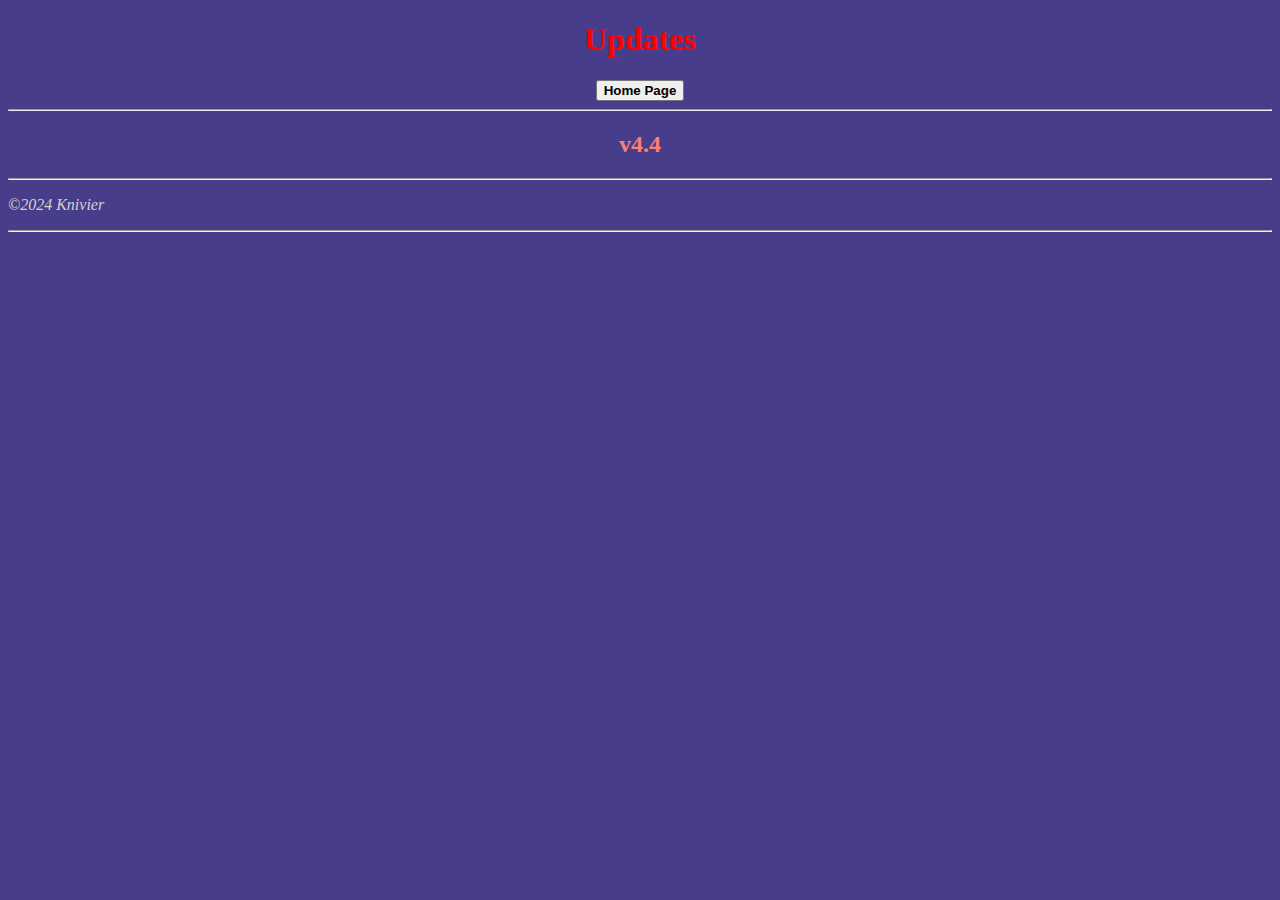
==== page2.html @ c0dd84af "changes to base FMS" ====
<!DOCTYPE html>
<html> <!---->
  <head>
    <meta charset="utf-8" />
    <title>Troll Game Updates</title>
  </head>
<link rel="stylesheet" type="text/css" href="style2.css" />
  <body style="background-color: darkslateblue; color: lightgrey">
    <div
      class="page"
    >
      <header>
        <h1 style="text-align: center; color: red">
          Updates
        </h1>
        <h4 style="margin: auto; text-align: center;">
          <form action="index.html" method="get">
            <button class="button button1" type="submit"     onclick="myFunction()">
              <b>Home Page</b>
            </button>
          </form>
        </h4>
      </header>
      <hr/>
      <!-- <Button Layout> -->
<section>
        <h2 style="text-align: center; color: salmon">v4.4</h2>
        <p style="text-align: center;"></p>
      </section>
     </hr>
<section>   
      <hr/>      
        <p><em>&copy;2024 Knivier</em></p>
      </footer>
    </div>
    <hr/>
  </body>
</html>
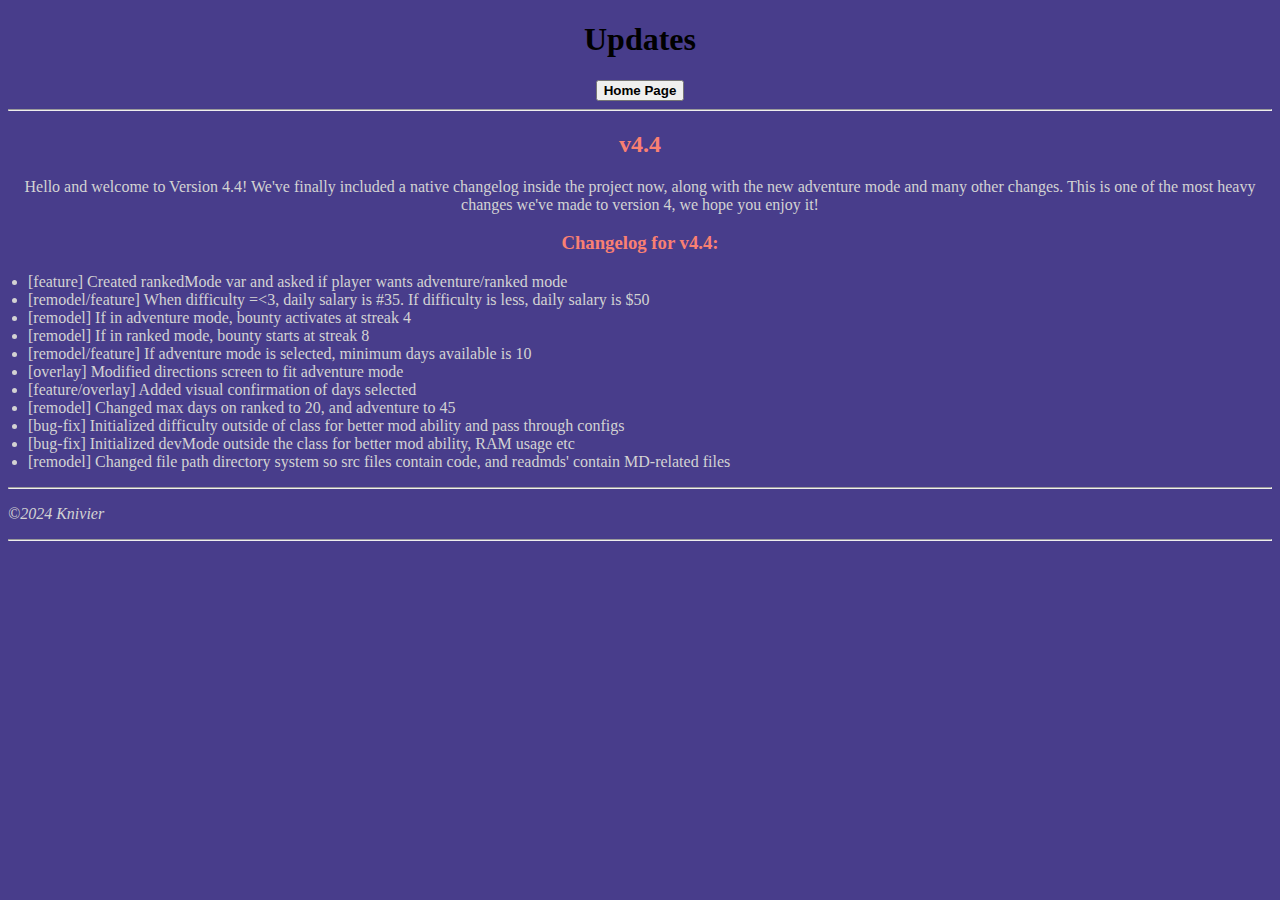
==== commit 2a6b4df4: "content changes" ====
--- a/page2.html
+++ b/page2.html
@@ -10,7 +10,7 @@
       class="page"
     >
       <header>
-        <h1 style="text-align: center; color: red">
+        <h1 style="text-align: center; color: black">
           Updates
         </h1>
         <h4 style="margin: auto; text-align: center;">
@@ -25,8 +25,24 @@
       <!-- <Button Layout> -->
 <section>
         <h2 style="text-align: center; color: salmon">v4.4</h2>
-        <p style="text-align: center;"></p>
-      </section>
+        <p style="text-align: center;">Hello and welcome to Version 4.4! We've finally included a native changelog inside the project now, along with the new adventure mode and many other changes. This is one of the most heavy changes we've made to version 4, we hope you enjoy it!</p>
+     
+        <h3 style="text-align: center; color: salmon">Changelog for v4.4:</h3>
+        <ul style="padding-left: 20px;">
+            <li>[feature] Created rankedMode var and asked if player wants adventure/ranked mode</li>
+            <li>[remodel/feature] When difficulty =<3, daily salary is #35. If difficulty is less, daily salary is $50</li>
+            <li>[remodel] If in adventure mode, bounty activates at streak 4</li>
+            <li>[remodel] If in ranked mode, bounty starts at streak 8</li>
+            <li>[remodel/feature] If adventure mode is selected, minimum days available is 10</li>
+            <li>[overlay] Modified directions screen to fit adventure mode</li>
+            <li>[feature/overlay] Added visual confirmation of days selected</li>
+            <li>[remodel] Changed max days on ranked to 20, and adventure to 45</li>
+            <li>[bug-fix] Initialized difficulty outside of class for better mod ability and pass through configs</li>
+            <li>[bug-fix] Initialized devMode outside the class for better mod ability, RAM usage etc</li>
+            <li>[remodel] Changed file path directory system so src files contain code, and readmds' contain MD-related files</li>
+        </ul>
+
+</section>
      </hr>
 <section>   
       <hr/>      
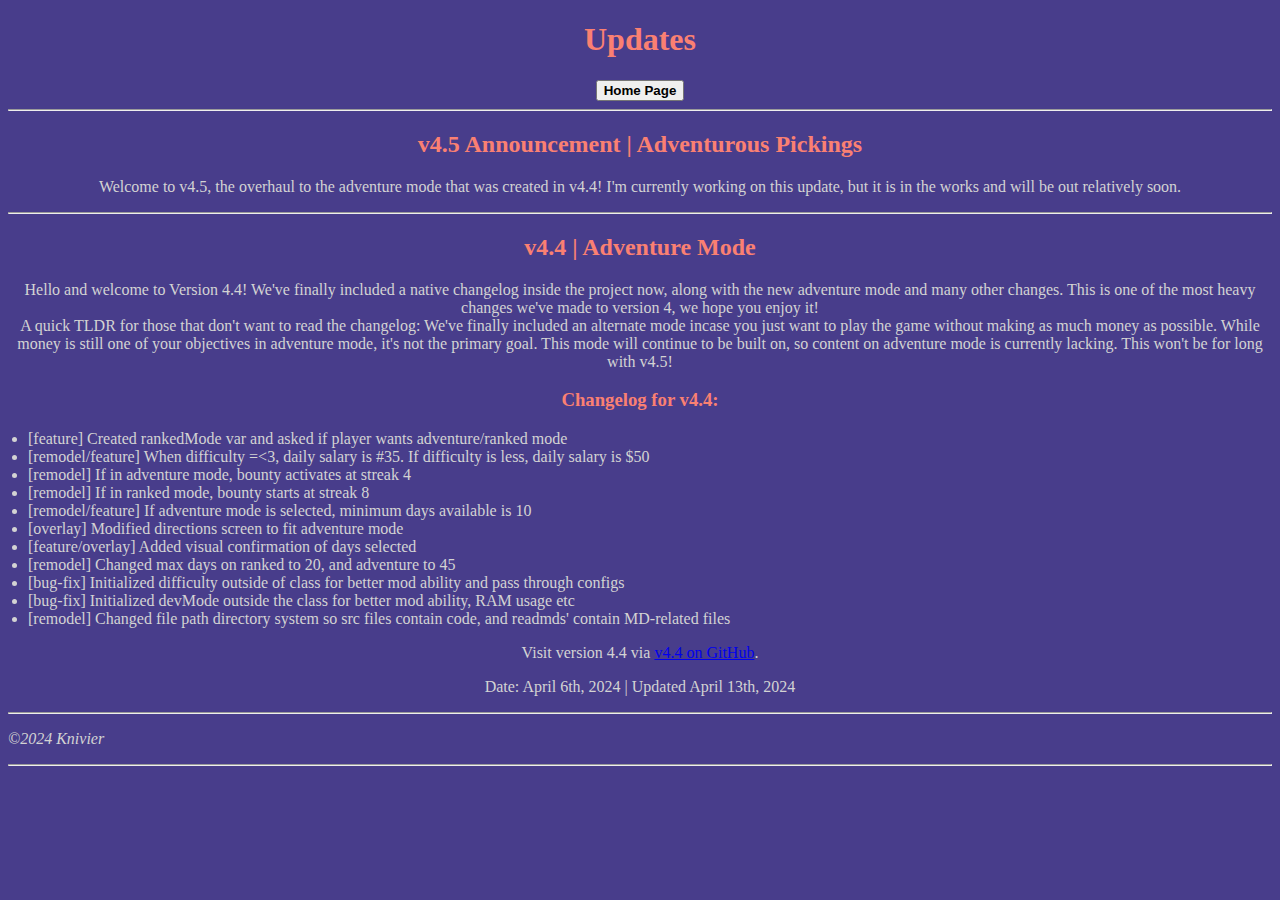
==== commit 52c5b857: "content changes" ====
--- a/page2.html
+++ b/page2.html
@@ -1,54 +1,76 @@
 <!DOCTYPE html>
-<html> <!---->
-  <head>
-    <meta charset="utf-8" />
-    <title>Troll Game Updates</title>
-  </head>
+<html>
+<!---->
+
+<head>
+  <meta charset="utf-8" />
+  <title>Troll Game Updates</title>
+</head>
 <link rel="stylesheet" type="text/css" href="style2.css" />
-  <body style="background-color: darkslateblue; color: lightgrey">
-    <div
-      class="page"
-    >
-      <header>
-        <h1 style="text-align: center; color: black">
-          Updates
-        </h1>
-        <h4 style="margin: auto; text-align: center;">
-          <form action="index.html" method="get">
-            <button class="button button1" type="submit"     onclick="myFunction()">
-              <b>Home Page</b>
-            </button>
-          </form>
-        </h4>
-      </header>
-      <hr/>
-      <!-- <Button Layout> -->
-<section>
-        <h2 style="text-align: center; color: salmon">v4.4</h2>
-        <p style="text-align: center;">Hello and welcome to Version 4.4! We've finally included a native changelog inside the project now, along with the new adventure mode and many other changes. This is one of the most heavy changes we've made to version 4, we hope you enjoy it!</p>
-     
-        <h3 style="text-align: center; color: salmon">Changelog for v4.4:</h3>
-        <ul style="padding-left: 20px;">
-            <li>[feature] Created rankedMode var and asked if player wants adventure/ranked mode</li>
-            <li>[remodel/feature] When difficulty =<3, daily salary is #35. If difficulty is less, daily salary is $50</li>
-            <li>[remodel] If in adventure mode, bounty activates at streak 4</li>
-            <li>[remodel] If in ranked mode, bounty starts at streak 8</li>
-            <li>[remodel/feature] If adventure mode is selected, minimum days available is 10</li>
-            <li>[overlay] Modified directions screen to fit adventure mode</li>
-            <li>[feature/overlay] Added visual confirmation of days selected</li>
-            <li>[remodel] Changed max days on ranked to 20, and adventure to 45</li>
-            <li>[bug-fix] Initialized difficulty outside of class for better mod ability and pass through configs</li>
-            <li>[bug-fix] Initialized devMode outside the class for better mod ability, RAM usage etc</li>
-            <li>[remodel] Changed file path directory system so src files contain code, and readmds' contain MD-related files</li>
-        </ul>
 
-</section>
-     </hr>
-<section>   
-      <hr/>      
-        <p><em>&copy;2024 Knivier</em></p>
+<body style="background-color: darkslateblue; color: lightgrey">
+  <div class="page">
+    <header>
+      <h1 style="text-align: center; color: salmon">
+        Updates
+      </h1>
+      <h4 style="margin: auto; text-align: center;">
+        <form action="index.html" method="get">
+          <button class="button button1" type="submit" onclick="myFunction()">
+            <b>Home Page</b>
+          </button>
+        </form>
+      </h4>
+    </header>
+    <hr />
+    <!-- <Button Layout> -->
+
+    <section>
+      <h2 style="text-align: center; color: salmon">v4.5 Announcement | Adventurous Pickings</h2>
+      <p style="text-align: center;">Welcome to v4.5, the overhaul to the adventure mode that was created in v4.4! I'm currently working on this update, but it is in the works and will be out relatively soon. </p>
+    </section>
+    <hr>
+    <section>
+      <h2 style="text-align: center; color: salmon">v4.4 | Adventure Mode</h2>
+      <p style="text-align: center;">Hello and welcome to Version 4.4! We've finally included a native changelog inside
+        the project now, along with the new adventure mode and many other changes. This is one of the most heavy changes
+        we've made to version 4, we hope you enjoy it! <br>A quick TLDR for those that don't want to read the changelog:
+        We've finally included an alternate mode incase you just want to play the game without making as much money as
+        possible. While money is still one of your objectives in adventure mode, it's not the primary goal. This mode
+        will continue to be built on, so content on adventure mode is currently lacking. This won't be for long with
+        v4.5!</p>
+
+      <h3 style="text-align: center; color: salmon">Changelog for v4.4:</h3>
+      <ul style="padding-left: 20px;">
+        <li>[feature] Created rankedMode var and asked if player wants adventure/ranked mode</li>
+        <li>[remodel/feature] When difficulty =<3, daily salary is #35. If difficulty is less, daily salary is $50</li>
+        <li>[remodel] If in adventure mode, bounty activates at streak 4</li>
+        <li>[remodel] If in ranked mode, bounty starts at streak 8</li>
+        <li>[remodel/feature] If adventure mode is selected, minimum days available is 10</li>
+        <li>[overlay] Modified directions screen to fit adventure mode</li>
+        <li>[feature/overlay] Added visual confirmation of days selected</li>
+        <li>[remodel] Changed max days on ranked to 20, and adventure to 45</li>
+        <li>[bug-fix] Initialized difficulty outside of class for better mod ability and pass through configs</li>
+        <li>[bug-fix] Initialized devMode outside the class for better mod ability, RAM usage etc</li>
+        <li>[remodel] Changed file path directory system so src files contain code, and readmds' contain MD-related
+          files</li>
+      </ul>
+      <p style="text-align: center;">
+        Visit version 4.4 via <a href="https://github.com/knivier/trollgame/releases/tag/v4.4">v4.4 on GitHub</a>.
+      </p>
+
+
+      <p style="text-align: center;">
+        Date: April 6th, 2024 | Updated April 13th, 2024
+      </p>
+    </section>
+    </hr>
+    <section>
+      <hr />
+      <p><em>&copy;2024 Knivier</em></p>
       </footer>
-    </div>
-    <hr/>
-  </body>
-</html>
+  </div>
+  <hr />
+</body>
+
+</html>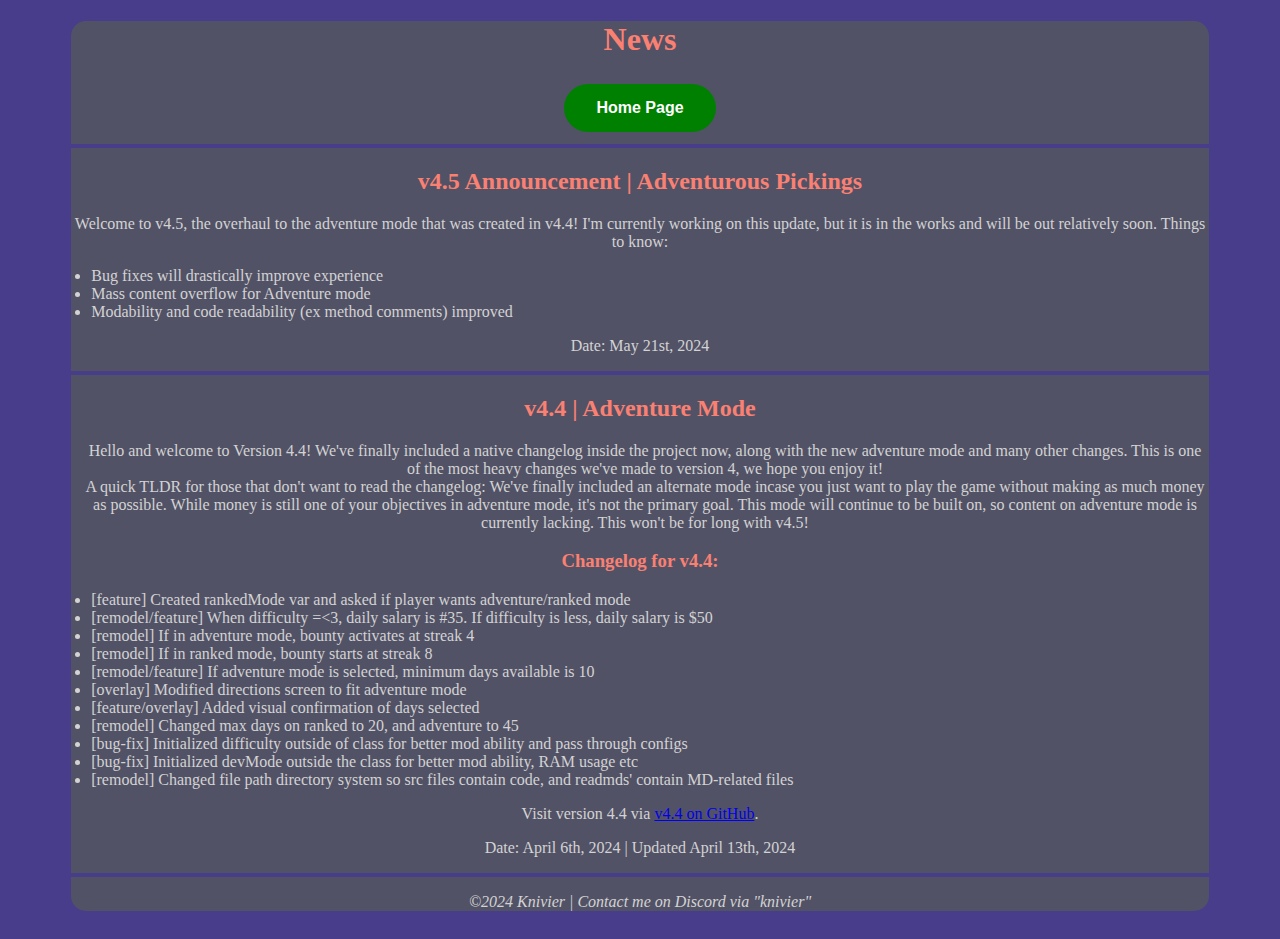
==== commit 71bb81af: "content updates and styling" ====
--- a/page2.html
+++ b/page2.html
@@ -4,7 +4,7 @@
 
 <head>
   <meta charset="utf-8" />
-  <title>Troll Game Updates</title>
+  <title>Troll Game News</title>
 </head>
 <link rel="stylesheet" type="text/css" href="style2.css" />
 
@@ -12,7 +12,7 @@
   <div class="page">
     <header>
       <h1 style="text-align: center; color: salmon">
-        Updates
+        News
       </h1>
       <h4 style="margin: auto; text-align: center;">
         <form action="index.html" method="get">
@@ -27,12 +27,23 @@
 
     <section>
       <h2 style="text-align: center; color: salmon">v4.5 Announcement | Adventurous Pickings</h2>
-      <p style="text-align: center;">Welcome to v4.5, the overhaul to the adventure mode that was created in v4.4! I'm currently working on this update, but it is in the works and will be out relatively soon. </p>
+      <p style="text-align: center;">Welcome to v4.5, the overhaul to the adventure mode that was created in v4.4! I'm
+        currently working on this update, but it is in the works and will be out relatively soon. Things to know: </p>
+      <ul style="padding-left: 20px;">
+        <li>Bug fixes will drastically improve experience</li>
+        <li>Mass content overflow for Adventure mode</li>
+        <li>Modability and code readability (ex method comments) improved</li>
+      </ul>
+
+      <p style="text-align: center;">
+        Date: May 21st, 2024
+      </p>
     </section>
     <hr>
     <section>
       <h2 style="text-align: center; color: salmon">v4.4 | Adventure Mode</h2>
-      <p style="text-align: center;">Hello and welcome to Version 4.4! We've finally included a native changelog inside
+      <p style="text-align: center; padding-left: 10px;">Hello and welcome to Version 4.4! We've finally included a
+        native changelog inside
         the project now, along with the new adventure mode and many other changes. This is one of the most heavy changes
         we've made to version 4, we hope you enjoy it! <br>A quick TLDR for those that don't want to read the changelog:
         We've finally included an alternate mode incase you just want to play the game without making as much money as
@@ -67,7 +78,7 @@
     </hr>
     <section>
       <hr />
-      <p><em>&copy;2024 Knivier</em></p>
+      <p><em>&copy;2024 Knivier | Contact me on Discord via "knivier"</em></p>
       </footer>
   </div>
   <hr />
--- a/style2.css
+++ b/style2.css
@@ -0,0 +1,68 @@
+
+/* width */
+::-webkit-scrollbar {
+      width: 15px;
+    }
+
+    /* Track */
+    ::-webkit-scrollbar-track {
+      box-shadow: inset 0 0 5px black;
+      border-radius: 10px;
+      background: black;
+    }
+
+    /* Handle */
+    ::-webkit-scrollbar-thumb {
+      background: slateblue;
+      border-radius: 8px;
+    }
+
+    /* Handle on hover */
+    ::-webkit-scrollbar-thumb:hover {
+      background: salmon;
+      border-radius: 12px;
+    }
+
+    .button {
+      border: none;
+      color: white;
+      padding: 15px 32px;
+      text-align: center;
+      text-decoration: none;
+      display: inline-block;
+      font-size: 16px;
+      margin: 4px 2px;
+      cursor: pointer;
+      border-radius: 65px;
+      transition-duration: 1s;
+
+
+    }
+
+    .button1 {
+      background-color: green;
+    }
+    .button1:hover {
+      background-color: slateblue;
+      color: white;
+
+    }
+
+hr {
+  height: 4px;
+  border-width: 0;
+  color: darkslateblue;
+  background-color: darkslateblue;
+}
+
+
+.page{
+  width: 90%; 
+  margin: auto; 
+  background-color: rgb(82, 82, 102);
+  border-radius: 15px;
+}
+
+p {
+  text-align: center;
+}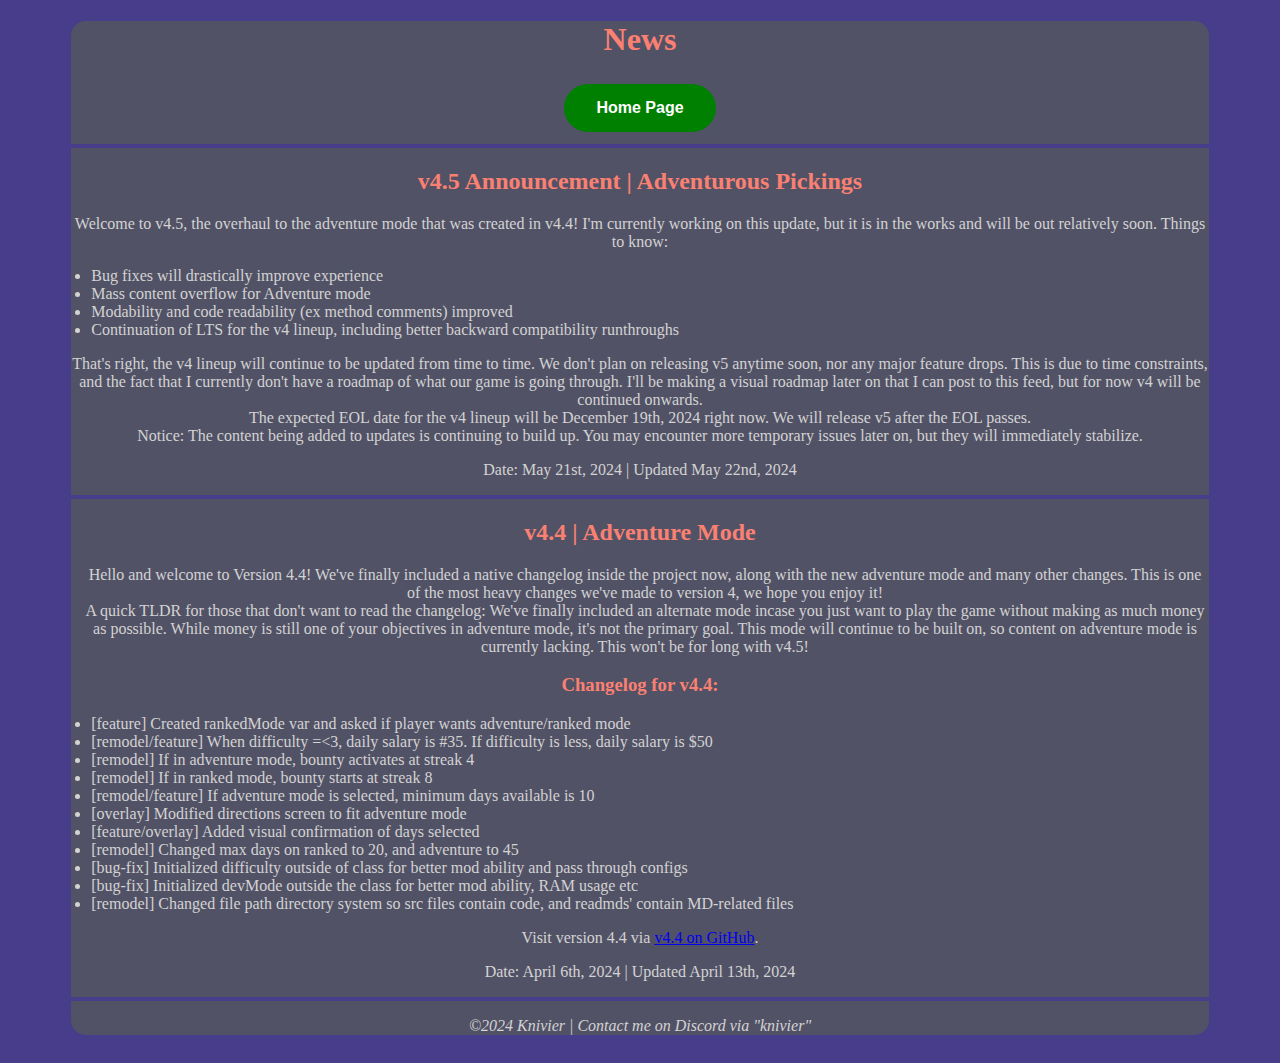
==== commit 6d0656f5: "content updates" ====
--- a/page2.html
+++ b/page2.html
@@ -33,10 +33,11 @@
         <li>Bug fixes will drastically improve experience</li>
         <li>Mass content overflow for Adventure mode</li>
         <li>Modability and code readability (ex method comments) improved</li>
+        <li>Continuation of LTS for the v4 lineup, including better backward compatibility runthroughs</li>
       </ul>
-
+<p>That's right, the v4 lineup will continue to be updated from time to time. We don't plan on releasing v5 anytime soon, nor any major feature drops. This is due to time constraints, and the fact that I currently don't have a roadmap of what our game is going through. I'll be making a visual roadmap later on that I can post to this feed, but for now v4 will be continued onwards. <br> The expected EOL date for the v4 lineup will be December 19th, 2024 right now. We will release v5 after the EOL passes. <br> Notice: The content being added to updates is continuing to build up. You may encounter more temporary issues later on, but they will immediately stabilize.  </p>
       <p style="text-align: center;">
-        Date: May 21st, 2024
+        Date: May 21st, 2024 | Updated May 22nd, 2024
       </p>
     </section>
     <hr>
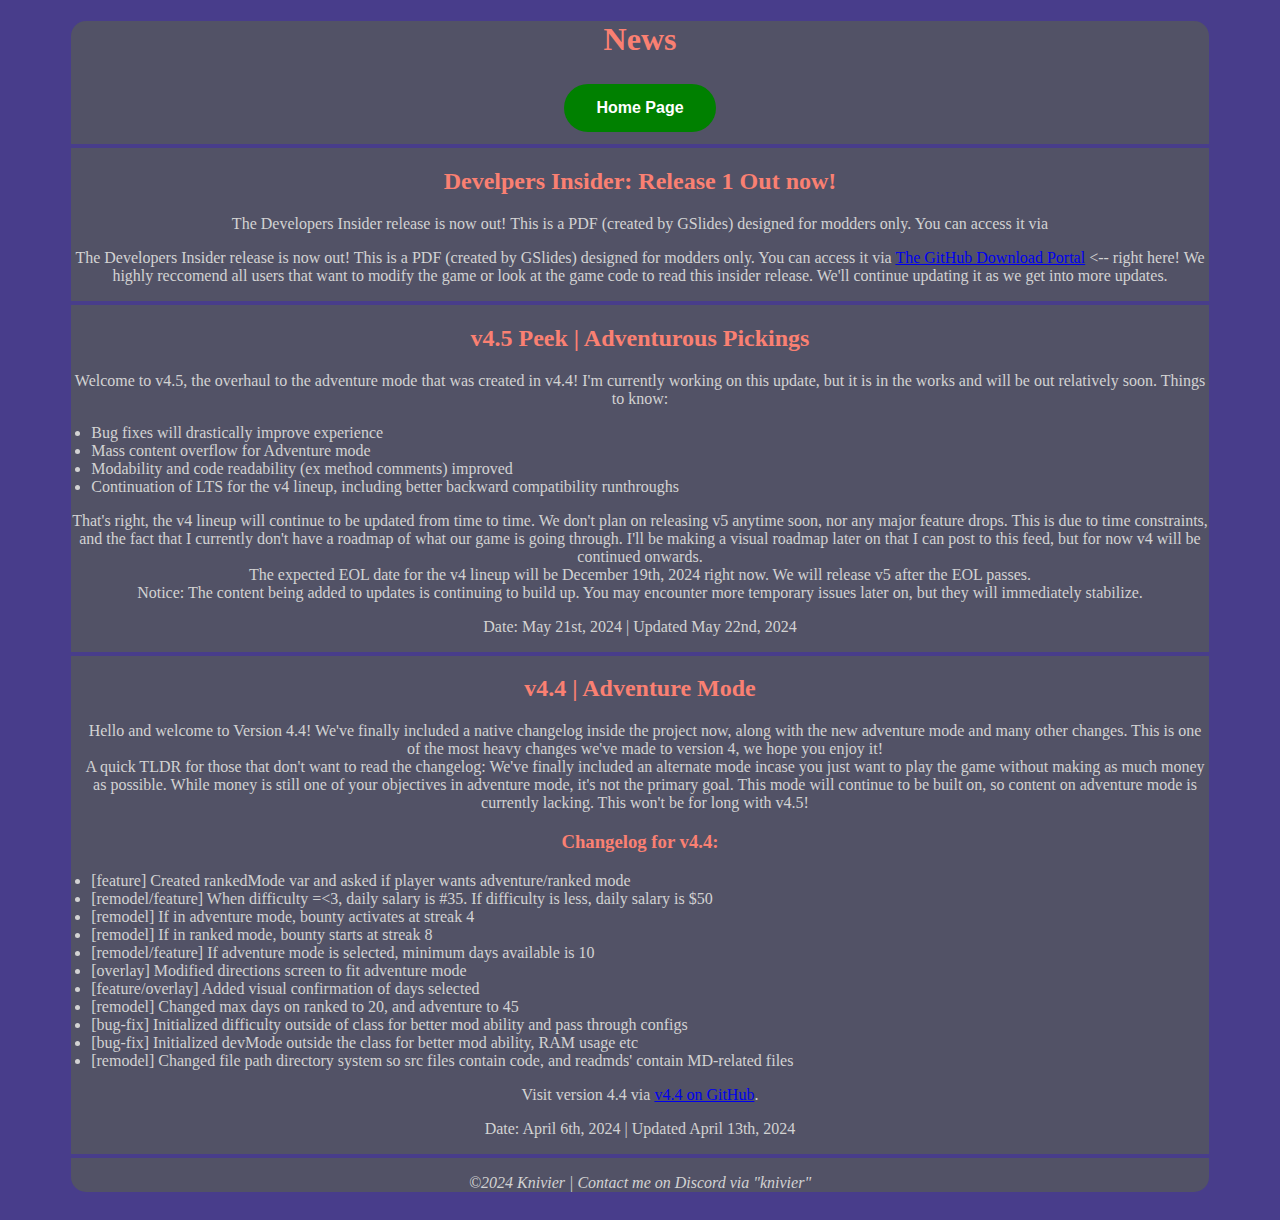
==== commit edb4a0a6: "content updates" ====
--- a/page2.html
+++ b/page2.html
@@ -24,9 +24,17 @@
     </header>
     <hr />
     <!-- <Button Layout> -->
-
+  <section>
+    <h2 style="text-align: center; color: salmon;">Develpers Insider: Release 1 Out now!</h2>
+    <p style= "text-align: center;">The Developers Insider release is now out! This is a PDF (created by GSlides) designed for modders only. You can access it via  </p>
+    <p style="text-align: center;">The Developers Insider release is now out! This is a PDF (created by GSlides) designed for modders only. You can access it via 
+    <a href="https://github.com/user-attachments/files/15515065/Troll.Game.-.Developers.Insider.Release.1.pdf">The GitHub Download Portal</a> <-- right here! We highly reccomend all users that want to modify the game or look at the game code to read this insider release. We'll continue updating it as we get into more updates.</p>
+    
+  </section>
+    <hr>
+  </section>
     <section>
-      <h2 style="text-align: center; color: salmon">v4.5 Announcement | Adventurous Pickings</h2>
+      <h2 style="text-align: center; color: salmon">v4.5 Peek | Adventurous Pickings</h2>
       <p style="text-align: center;">Welcome to v4.5, the overhaul to the adventure mode that was created in v4.4! I'm
         currently working on this update, but it is in the works and will be out relatively soon. Things to know: </p>
       <ul style="padding-left: 20px;">
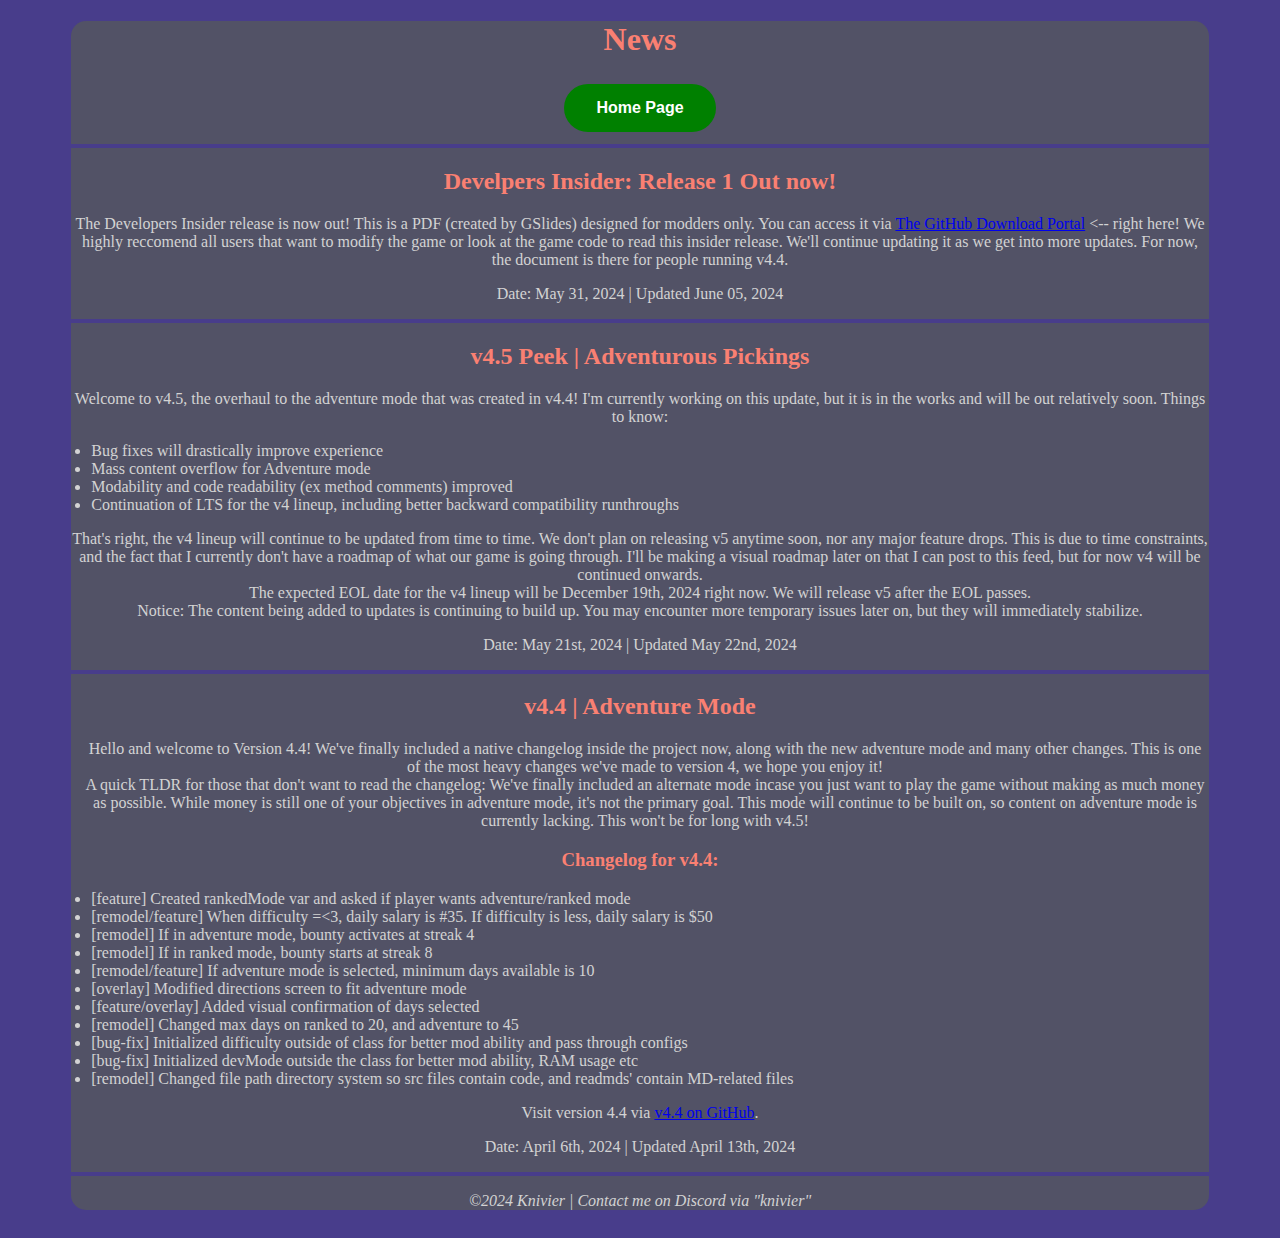
==== commit 2f1bca3f: "content changes" ====
--- a/page2.html
+++ b/page2.html
@@ -26,10 +26,9 @@
     <!-- <Button Layout> -->
   <section>
     <h2 style="text-align: center; color: salmon;">Develpers Insider: Release 1 Out now!</h2>
-    <p style= "text-align: center;">The Developers Insider release is now out! This is a PDF (created by GSlides) designed for modders only. You can access it via  </p>
     <p style="text-align: center;">The Developers Insider release is now out! This is a PDF (created by GSlides) designed for modders only. You can access it via 
-    <a href="https://github.com/user-attachments/files/15515065/Troll.Game.-.Developers.Insider.Release.1.pdf">The GitHub Download Portal</a> <-- right here! We highly reccomend all users that want to modify the game or look at the game code to read this insider release. We'll continue updating it as we get into more updates.</p>
-    
+    <a href="https://github.com/user-attachments/files/15515065/Troll.Game.-.Developers.Insider.Release.1.pdf">The GitHub Download Portal</a> <-- right here! We highly reccomend all users that want to modify the game or look at the game code to read this insider release. We'll continue updating it as we get into more updates. For now, the document is there for people running v4.4.</p>
+    <p>Date: May 31, 2024 | Updated June 05, 2024</p>
   </section>
     <hr>
   </section>
